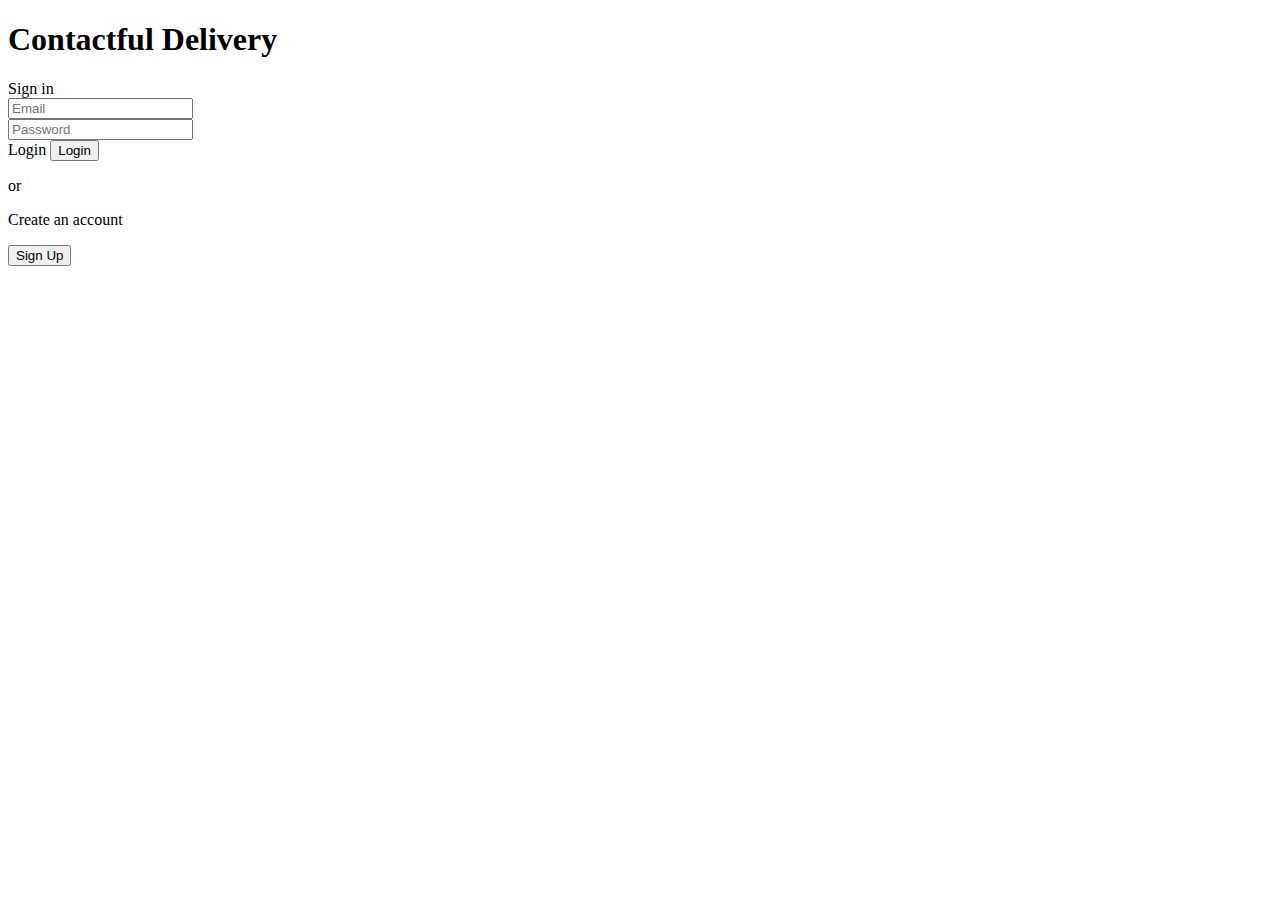
==== LAMP/index.html @ 8fa26ae4 "Merging Tyler's commits" ====
<!DOCTYPE html>

<html lang="en">

<head>
	<title>Contactful Delivery - Login</title>
    
	<link href="css/styles.css" rel="stylesheet">

	<script defer src="js/script.js"></script>
	<script defer src="js/md5.js"></script>
</head>

<body>
	<h1>Contactful Delivery</h1>

	<div class="form-group">
	  <form id="login-form" action="js/script.js" method="POST">
		<label>Sign in</label><br>
		<input id="user-email" type="email" name="email" placeholder="Email" required><br>
		<input id="user-password" type="password" name="password" placeholder="Password" required><br>

		<span id="errorMessage">Login</span>

		<button type="submit" onclick="loginUser();">Login</button>
	  </form>
	</div>
  
	<p class="divider"><span>or</span></p>
  
	<div class="form-group">
	  <p>Create an account</p>
	  <button>Sign Up</button>
	</div>

	<div class="bottom-shape"></div>
  
</body>

</html>
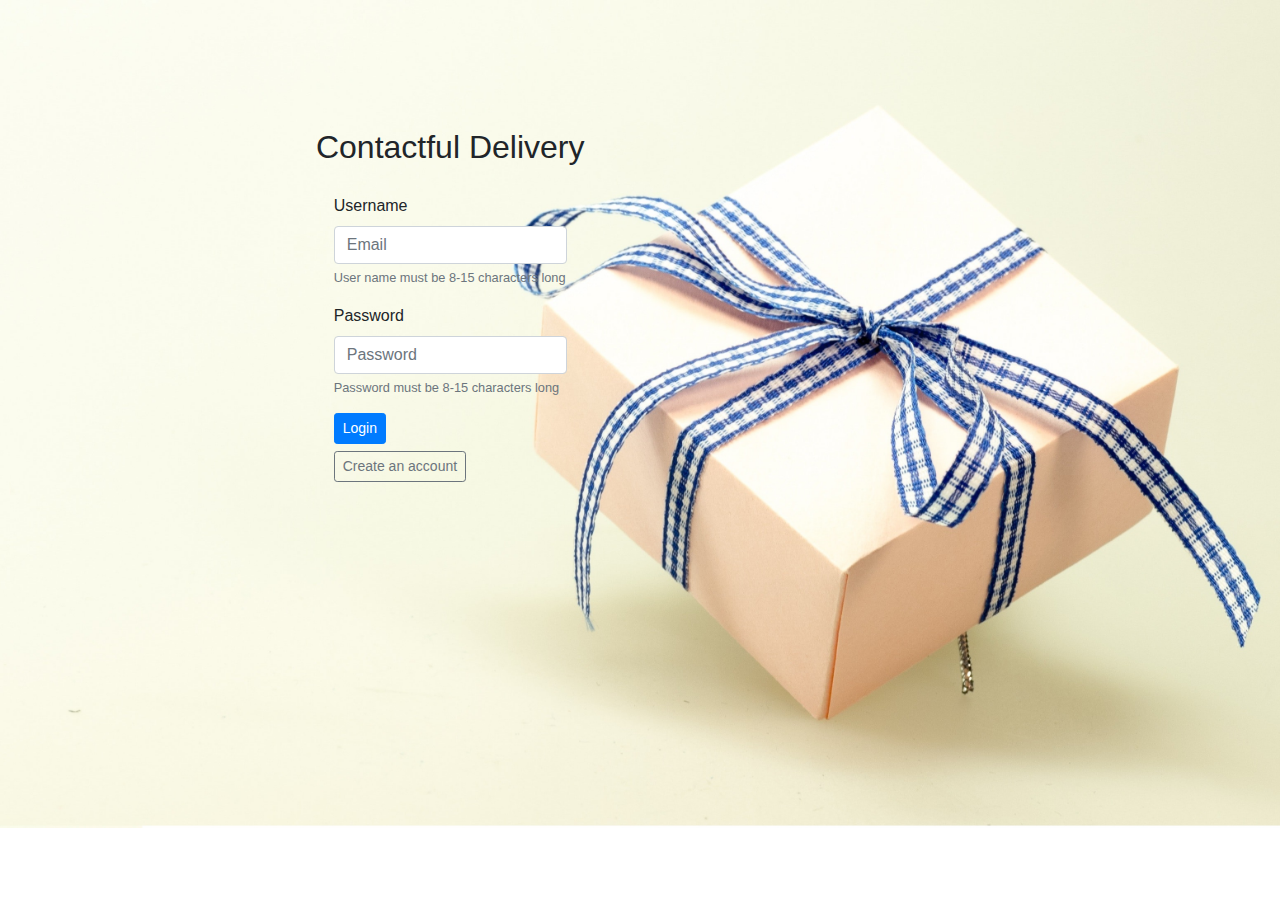
==== commit eef804c1: "css styling sign in page" ====
--- a/LAMP/index.html
+++ b/LAMP/index.html
@@ -4,37 +4,46 @@
 
 <head>
 	<title>Contactful Delivery - Login</title>
-    
-	<link href="css/styles.css" rel="stylesheet">
+	<link rel="stylesheet" href="https://maxcdn.bootstrapcdn.com/bootstrap/4.0.0/css/bootstrap.min.css" />
+	<link href="../css/styles.css" rel="stylesheet">
 
 	<script defer src="js/script.js"></script>
 	<script defer src="js/md5.js"></script>
 </head>
 
 <body>
-	<h1>Contactful Delivery</h1>
+	<div class="row" id="main-signin">
+		<div class="container" id="">
+			<h2 class="row d-flex justify-content-center">Contactful Delivery</h2>
 
-	<div class="form-group">
-	  <form id="login-form" action="js/script.js" method="POST">
-		<label>Sign in</label><br>
-		<input id="user-email" type="email" name="email" placeholder="Email" required><br>
-		<input id="user-password" type="password" name="password" placeholder="Password" required><br>
-
-		<span id="errorMessage">Login</span>
-
-		<button type="submit" onclick="loginUser();">Login</button>
-	  </form>
-	</div>
-  
-	<p class="divider"><span>or</span></p>
-  
-	<div class="form-group">
-	  <p>Create an account</p>
-	  <button>Sign Up</button>
-	</div>
-
-	<div class="bottom-shape"></div>
-  
+			<div class="row d-flex justify-content-center" id="logo">
+				<div class="card col-xs">
+					<div class="card-body">
+						<form id="login-form" action="../js/script.js" method="POST">
+							<div class="form-group">
+								<label for="userName">Username</label>
+								<input id="user-email" type="email" name="email" class="form-control"
+									placeholder="Email" required>
+								<small id="userNameVal" class="form-text text-muted">User name must be 8-15 characters
+									long</small>
+							</div>
+							<div class="form-group">
+								<label for="inputPassword">Password</label>
+								<input id="user-password" type="password" name="password" class="form-control"
+									placeholder="Password" required>
+								<small id="passwordVal" class="form-text text-muted">Password must be 8-15 characters
+									long</small>
+							</div>
+							<button type="submit" class="btn btn-primary btn-sm login" onclick="loginUser();">
+								Login
+							</button>
+						</form>
+						<button type="submit" class="btn btn-sm btn-outline-secondary" id="signUp"
+							onclick="createUser();">Create an account</button>
+					</div>
+				</div>
+			</div>
+		</div>
 </body>
 
-</html>
+</html>--- a/css/styles.css
+++ b/css/styles.css
@@ -0,0 +1,22 @@
+body{
+    background-image: url(../images/pexels-pixabay-45238.jpg);
+    background-size: cover;
+    background-repeat: no-repeat;
+}
+
+.card{
+    background-color: rgba(250,251,237,0);
+    border: none;
+}
+
+.container{
+    margin-left: -8%;
+}
+
+#main-signin{
+    margin-top: 10%;
+}
+
+#signUp {
+    margin-top: 7px;
+}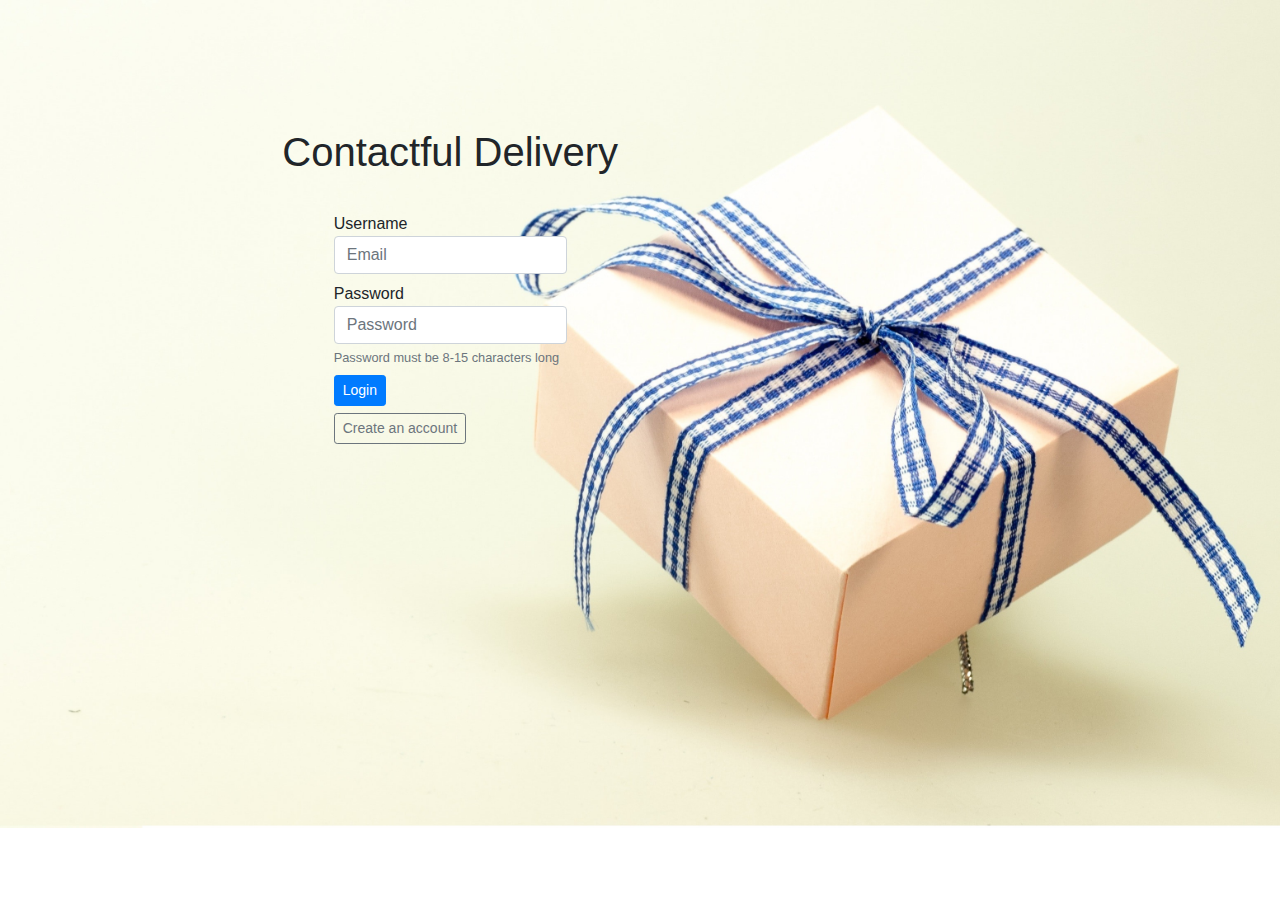
==== commit de131ad1: "css styling sign in and sign up page" ====
--- a/LAMP/index.html
+++ b/LAMP/index.html
@@ -14,7 +14,7 @@
 <body>
 	<div class="row" id="main-signin">
 		<div class="container" id="">
-			<h2 class="row d-flex justify-content-center">Contactful Delivery</h2>
+			<h1 class="row d-flex justify-content-center">Contactful Delivery</h1>
 
 			<div class="row d-flex justify-content-center" id="logo">
 				<div class="card col-xs">
@@ -24,8 +24,6 @@
 								<label for="userName">Username</label>
 								<input id="user-email" type="email" name="email" class="form-control"
 									placeholder="Email" required>
-								<small id="userNameVal" class="form-text text-muted">User name must be 8-15 characters
-									long</small>
 							</div>
 							<div class="form-group">
 								<label for="inputPassword">Password</label>
--- a/css/styles.css
+++ b/css/styles.css
@@ -17,6 +17,23 @@
     margin-top: 10%;
 }
 
+#main-signup{
+    margin-top: 5%;
+}
+
 #signUp {
     margin-top: 7px;
+}
+
+label{
+    margin: .5rem 0 0 0;
+
+}
+
+.form-group{
+    margin-bottom: 0;;
+}
+
+#passwordVal{
+    margin-bottom: 8px;
 }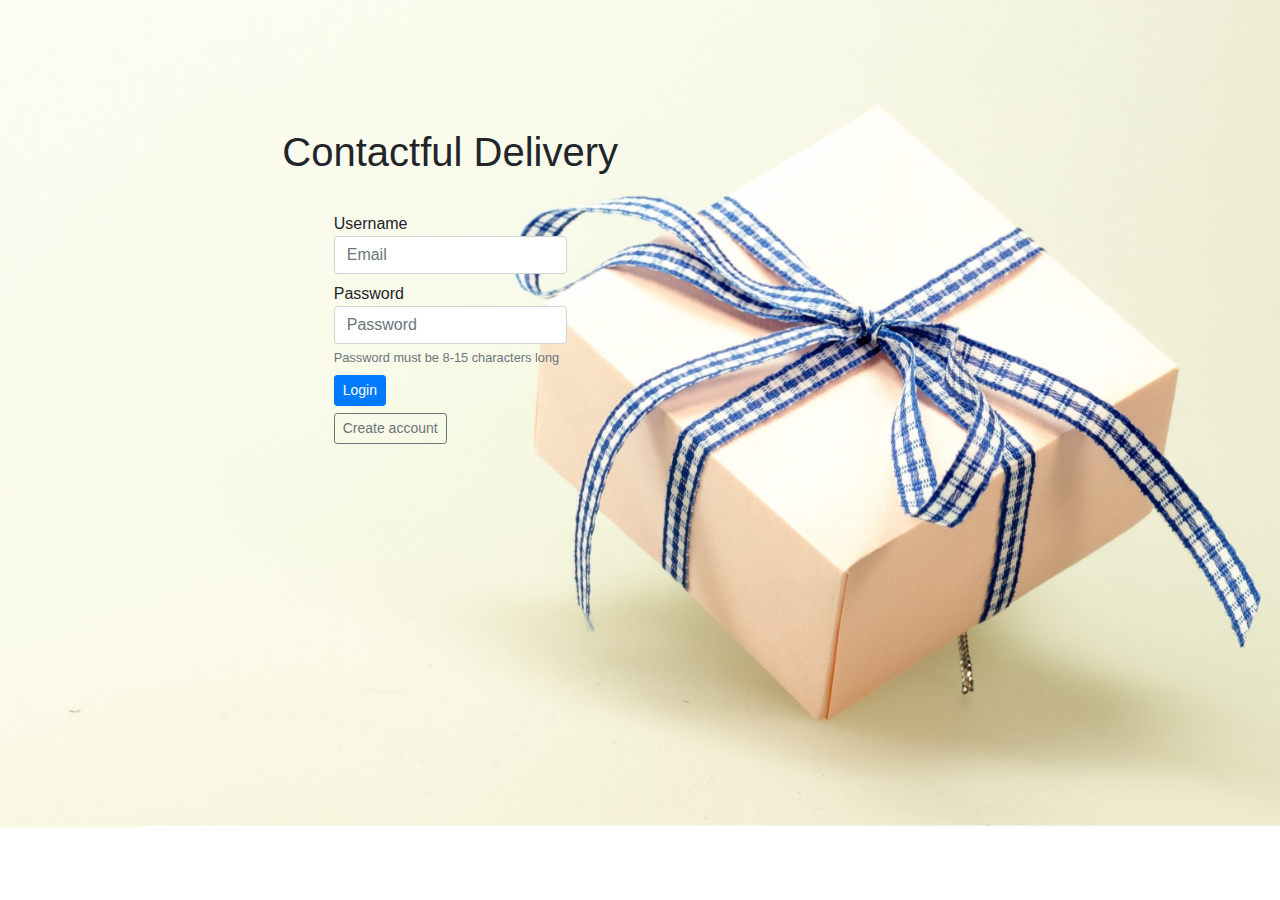
==== commit bf79dad8: "css styling sign in and sign up page" ====
--- a/LAMP/index.html
+++ b/LAMP/index.html
@@ -37,7 +37,7 @@
 							</button>
 						</form>
 						<button type="submit" class="btn btn-sm btn-outline-secondary" id="signUp"
-							onclick="createUser();">Create an account</button>
+							onclick="signUp();">Create account</button>
 					</div>
 				</div>
 			</div>
